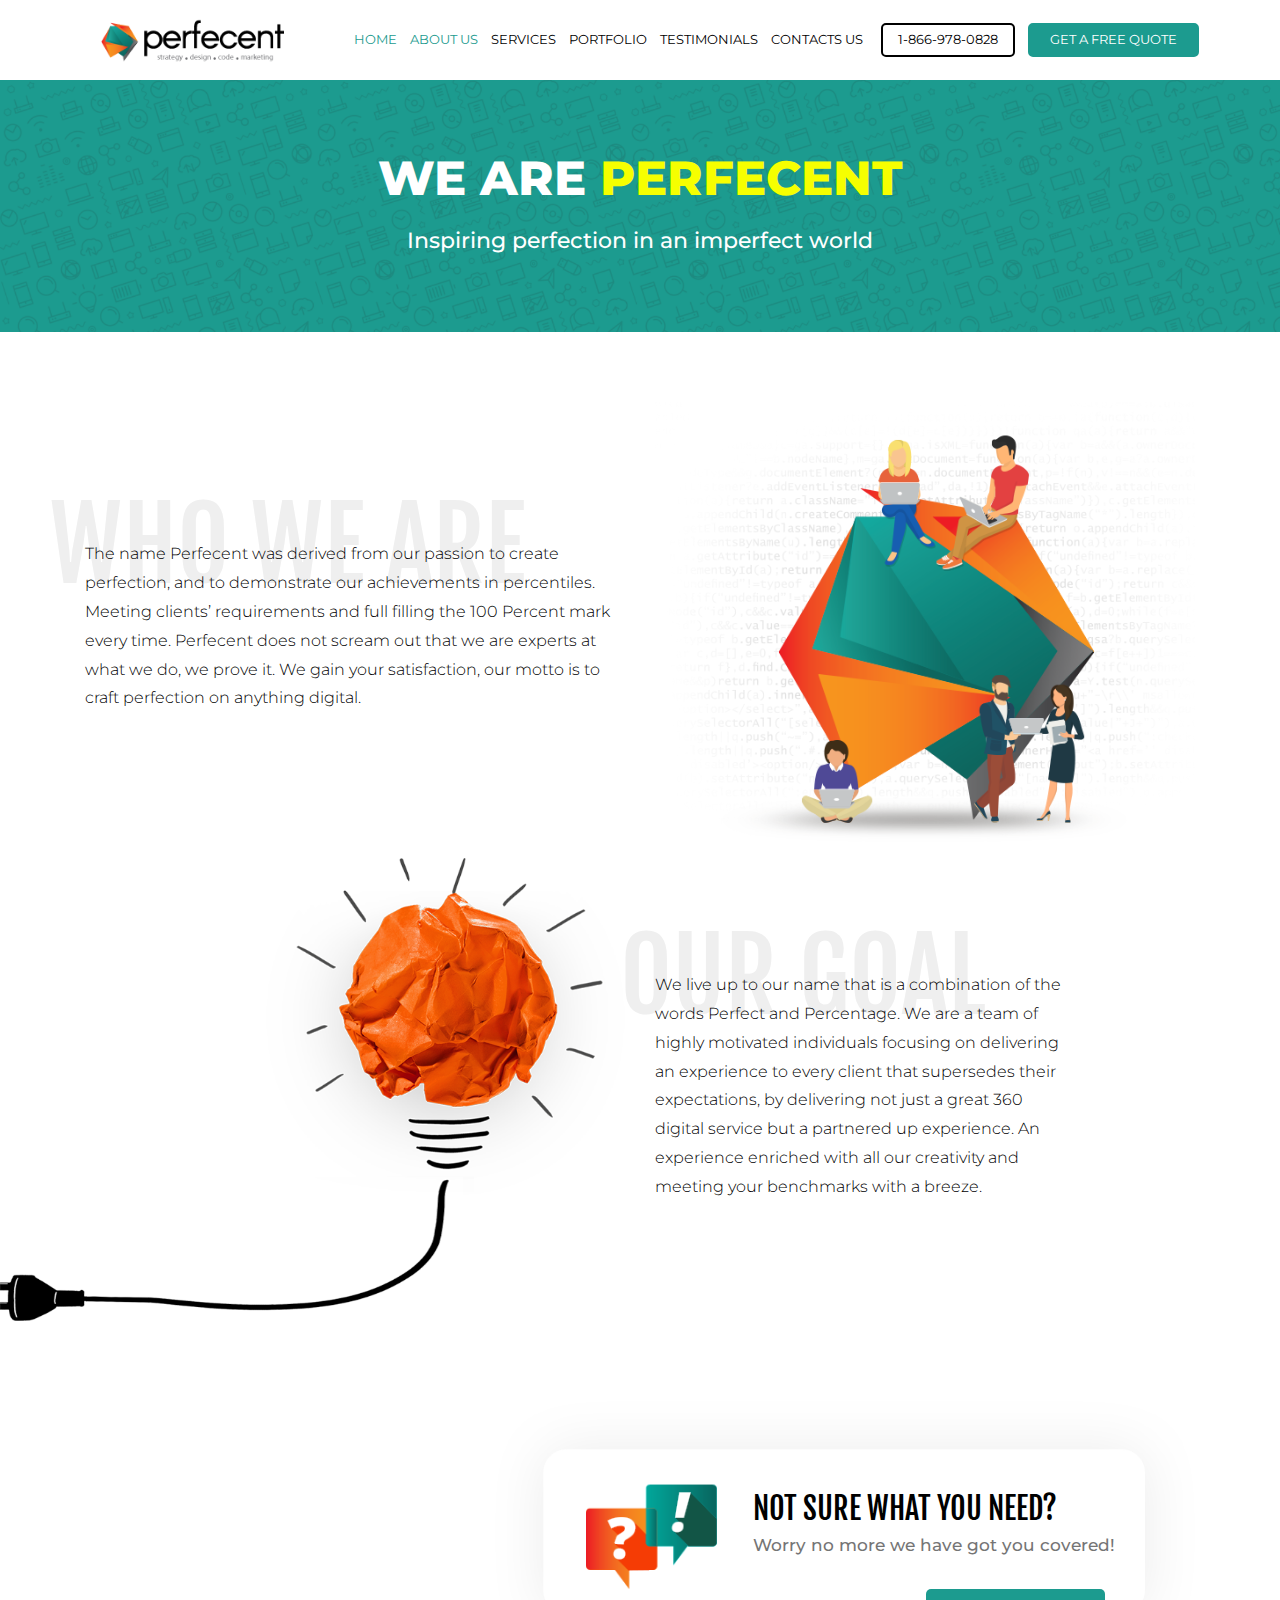
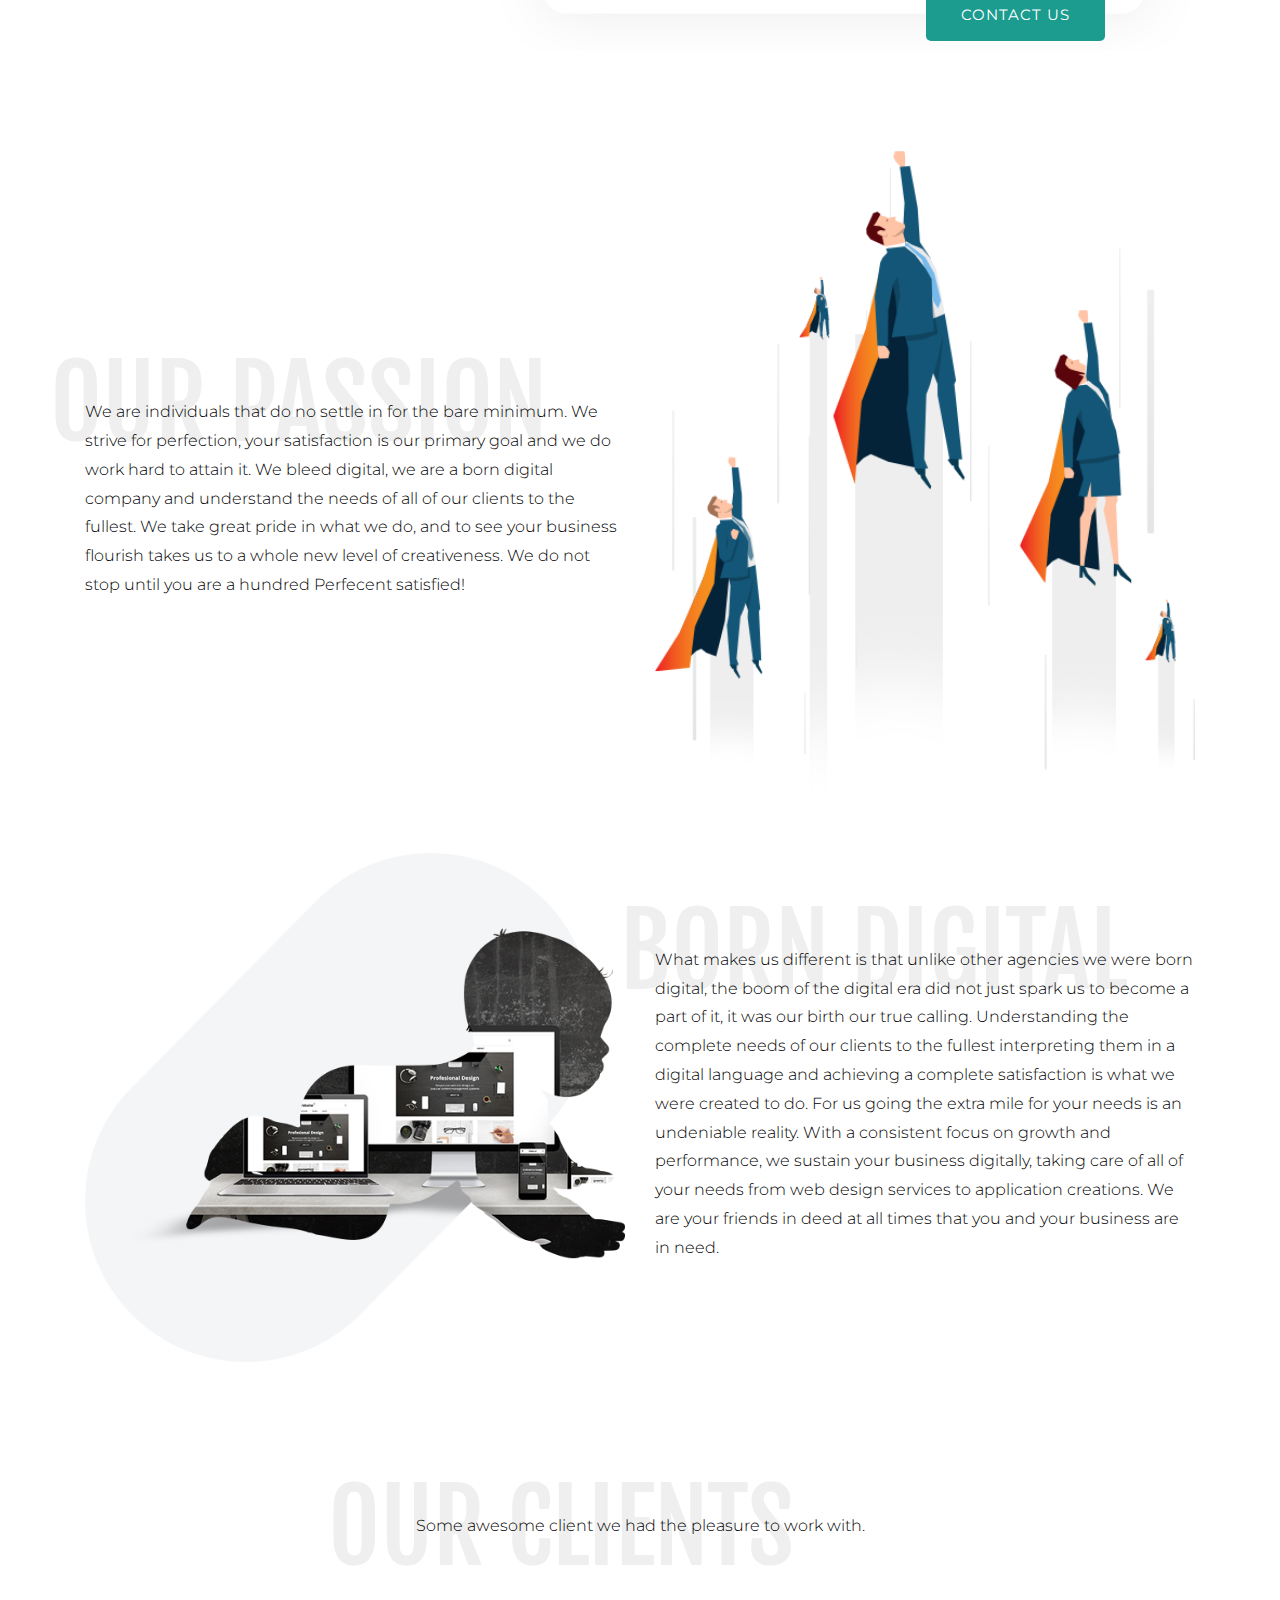
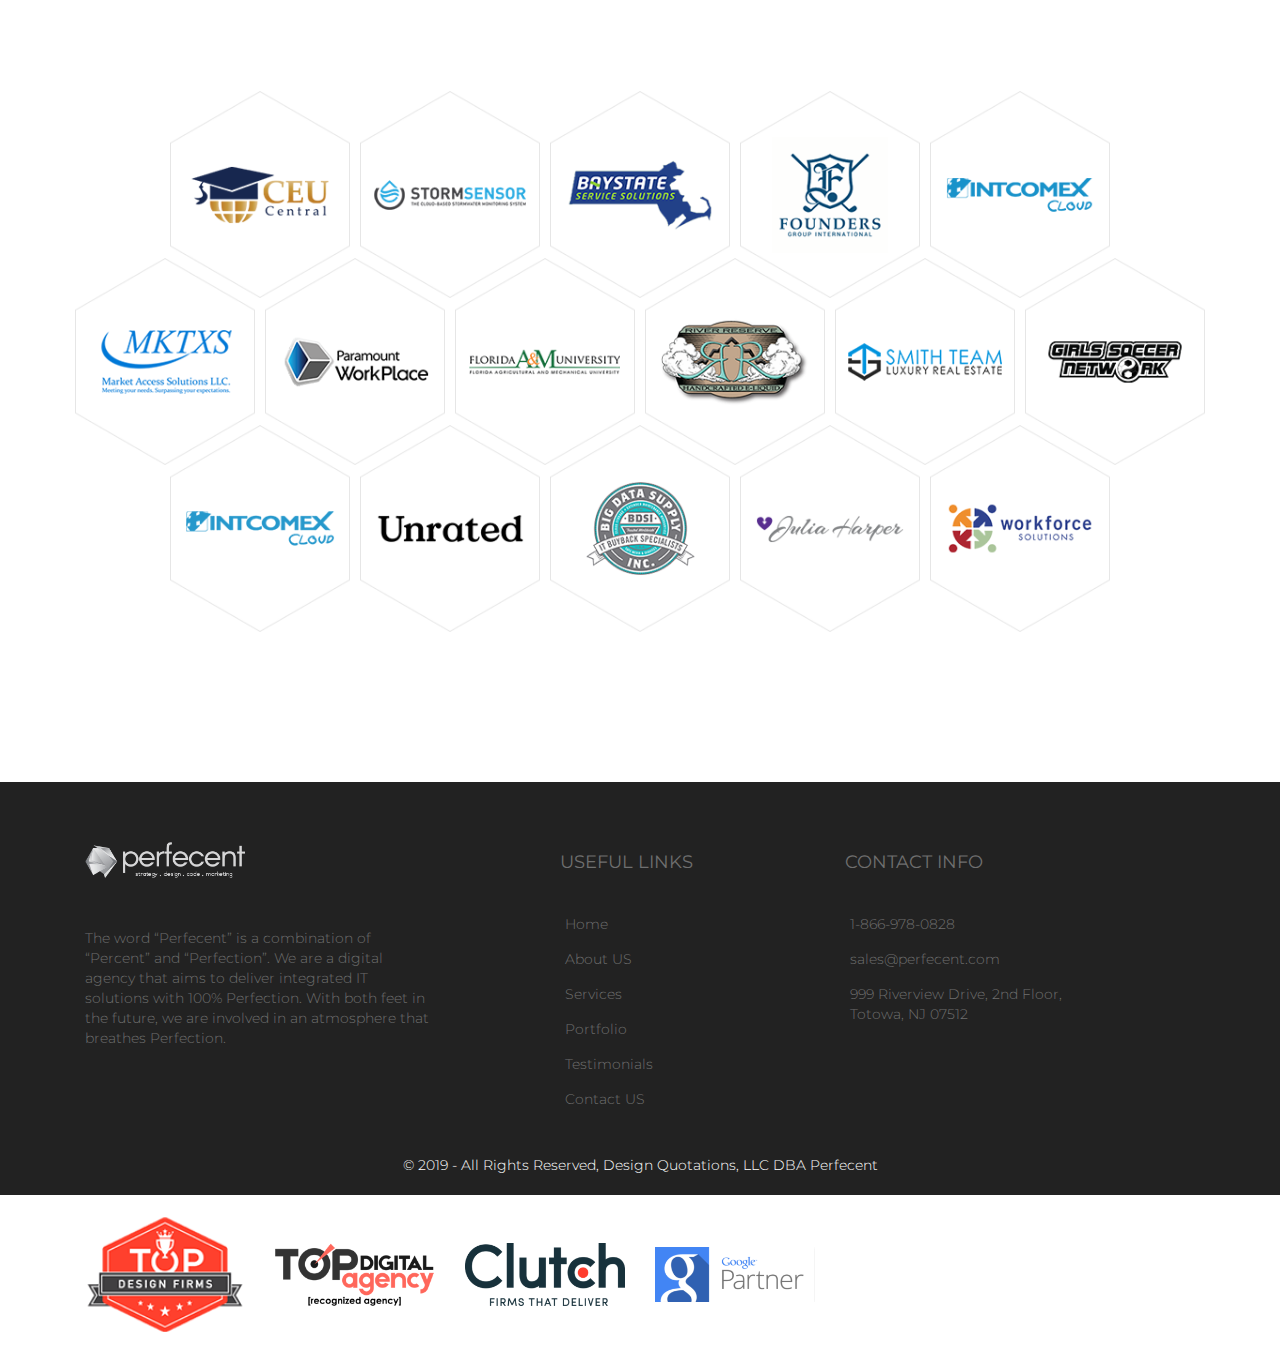
==== about.html @ 9674490d "first commit" ====
<!DOCTYPE html>
<html lang="en">
<head>
    <meta charset="UTF-8">
    <meta name="viewport" content="width=device-width, initial-scale=1.0, maximum-scale=1.0, minimum-scale=1.0, user-scalable=no">
    <title></title>
    <!--Fonts-->
    <link href="https://fonts.googleapis.com/css?family=Montserrat:100,300,400,600,700" rel="stylesheet">
    <link href="https://fonts.googleapis.com/css?family=Roboto:300,400,500,700,900&display=swap" rel="stylesheet">
    <link href="https://fonts.googleapis.com/css?family=Poppins:200,300,400,500,600,700,800&display=swap" rel="stylesheet">
    <link href="https://fonts.googleapis.com/css?family=Fjalla+One&display=swap" rel="stylesheet">
    <!--Jquery-->
    <script src="./vendor/jquery/jquery.min.js"></script>
    <!--Bootstrap 4-->
    <script src="./vendor/bootstrap/bootstrap.min.js"></script>
    <link rel="stylesheet" href="./vendor/bootstrap/bootstrap.min.css">
    <!--Font Awesome-->
    <link rel="stylesheet" href="https://use.fontawesome.com/releases/v5.7.0/css/all.css"
          integrity="sha384-lZN37f5QGtY3VHgisS14W3ExzMWZxybE1SJSEsQp9S+oqd12jhcu+A56Ebc1zFSJ" crossorigin="anonymous">
    <!--Owl Carousel-->
    <script src="./js/owl.carousel.min.js"></script>
    <link rel="stylesheet" href="./css/owl.carousel.css">
    <link rel="stylesheet" href="./css/owl.theme.default.css">
    <!--wow-->
    <link rel="stylesheet" href="./css/animate.css">
    <script src="./js/wow.js"></script>
    <!--Scripts-->
    <script src="./js/scripts.js"></script>
    <!--Styles-->
    <link rel="stylesheet" href="./css/main.css">
</head>
<body class="page-about">

<nav class="navbar navbar-expand-lg" id="siteNav">
    <div class="container">
        <a class="navbar-brand pl-3" href="/"><img src="./img/brand-logo.png"></a>
        <div class="navbar-toggler" data-toggle="collapse" data-target="#navbarNav"
             aria-controls="navbarNav"
             aria-expanded="false"
             aria-label="Toggle navigation">
            <div class="toggle">
                <div class="bar"></div>
            </div>
        </div>
        <div class="collapse navbar-collapse pr-lg-3" id="navbarNav">
            <ul class="navbar-nav">
                <li class="nav-item"><a class="nav-link" href="/">HOME</a></li>
                <li class="nav-item"><a class="nav-link" href="/about">ABOUT US</a></li>
                <li class="nav-item"><a class="nav-link" href="/services">SERVICES</a></li>
                <li class="nav-item"><a class="nav-link" href="/portfolio">PORTFOLIO</a></li>
                <li class="nav-item"><a class="nav-link" href="/testimonials">TESTIMONIALS</a></li>
                <li class="nav-item"><a class="nav-link" href="/contact">CONTACTS US</a></li>
                <li class="nav-item"><a class="nav-link nav-call-button" href="tel:+" >1-866-978-0828</a></li>
                <li class="nav-item"><a class="nav-link nav-contact-button" href="/contact">get a free quote</a></li>
            </ul>
        </div>
    </div>
</nav>
<section class="about-header">
    <div class="container d-flex flex-column align-items-center">
        <h1>WE ARE <span>PERFECENT</span></h1>
        <h4>Inspiring perfection in an imperfect world</h4>
    </div>
</section>
<section class="about-body">
    <div class="container">
        <div class="row">
            <div class="col-12 col-sm-6 order-2 order-sm-1 d-flex flex-column align-items-center justify-content-center">
                <div class="about-body-wrap-text">
                    <h1>WHO WE ARE</h1>
                    <p class="section-info">
                        The name Perfecent was derived from our passion to create perfection, and to demonstrate our
                        achievements in percentiles. Meeting clients’ requirements and full filling the 100 Percent mark
                        every time. Perfecent does not scream out that we are experts at what we do, we prove it. We
                        gain your satisfaction, our motto is to craft perfection on anything digital.
                    </p>
                </div>
            </div>
            <div class="col-12 col-sm-6 order-1 order-sm-2">
                <img src="./img/about-body-img-1.png" alt="who we are">
            </div>
        </div>
    </div>
    <div class="container-fluid p-3 p-sm-0">
        <div class="row">
            <div class="col-12 col-sm-6">
                <img src="./img/about-body-img-2.png" alt="who we are">
            </div>
            <div class="col-12 col-sm-6 col-xl-4 d-flex flex-column align-items-center justify-content-center">
                <div class="about-body-wrap-text">
                    <h1>OUR GOAL</h1>
                    <p class="section-info">
                        We live up to our name that is a combination of the words Perfect and Percentage. We are a team
                        of highly motivated individuals focusing on delivering an experience to every client that
                        supersedes their expectations, by delivering not just a great 360 digital service but a
                        partnered up experience. An experience enriched with all our creativity and meeting your
                        benchmarks with a breeze.
                    </p>
                </div>
            </div>
        </div>
    </div>
    <div class="container d-flex justify-content-end">
        <div class="not-sure">
            <div class="not-sure-text">
                <h3>NOT SURE WHAT YOU NEED?</h3>
                <h4>Worry no more we have got you covered!</h4>
            </div>
            <button class="green-button"  onclick="window.location.href='/contact'"
            >contact us</button>
        </div>
    </div>
    <div class="container">
        <div class="row">
            <div class="col-12 order-2 order-sm-1 col-sm-6 d-flex flex-column align-items-center justify-content-center">
                <div class="about-body-wrap-text">
                    <h1>OUR PASSION</h1>
                    <p class="section-info">
                        We are individuals that do no settle in for the bare minimum. We strive for perfection, your
                        satisfaction is our primary goal and we do work hard to attain it. We bleed digital, we are a
                        born digital company and understand the needs of all of our clients to the fullest. We take
                        great pride in what we do, and to see your business flourish takes us to a whole new level of
                        creativeness. We do not stop until you are a hundred Perfecent satisfied!
                    </p>
                </div>
            </div>
            <div class="col-12 order-1 order-sm-2 col-sm-6">
                <img src="./img/about-body-img-3.png" alt="who we are">
            </div>
        </div>
    </div>
    <div class="container">
        <div class="row">
            <div class="col-12 col-sm-6">
                <img src="./img/about-body-img-4.png" alt="who we are">
            </div>
            <div class="col-12 col-sm-6 d-flex flex-column align-items-center justify-content-center">
                <div class="about-body-wrap-text">
                    <h1>BORN DIGITAL</h1>
                    <p class="section-info">
                        What makes us different is that unlike other agencies we were born digital, the boom of the
                        digital era did not just spark us to become a part of it, it was our birth our true calling.
                        Understanding the complete needs of our clients to the fullest interpreting them in a digital
                        language and achieving a complete satisfaction is what we were created to do. For us going the
                        extra mile for your needs is an undeniable reality. With a consistent focus on growth and
                        performance, we sustain your business digitally, taking care of all of your needs from web
                        design services to application creations. We are your friends in deed at all times that you and
                        your business are in need.
                    </p>
                </div>
            </div>
        </div>
    </div>
</section>
<section class="our-clients">
    <div class="container">
        <div class="about-body-wrap-text">
            <h1>OUR CLIENTS</h1>
            <p class="section-info">
                Some awesome client we had the pleasure to work with.
            </p>
        </div>
        <div class="our-client-logos our-client-logos-1 d-flex flex-column flex-sm-row justify-content-center">
            <div class="our-client-wrap"><img src="./img/our-client-logo-1.png" alt=""></div>
            <div class="our-client-wrap"><img src="./img/our-client-logo-2.png" alt=""></div>
            <div class="our-client-wrap"><img src="./img/our-client-logo-3.png" alt=""></div>
            <div class="our-client-wrap"><img src="./img/our-client-logo-4.png" alt=""></div>
            <div class="our-client-wrap"><img src="./img/our-client-logo-5.png" alt=""></div>
        </div>
        <div class="our-client-logos our-client-logos-2 d-flex flex-column flex-sm-row justify-content-center">
            <div class="our-client-wrap"><img src="./img/our-client-logo-6.png" alt=""></div>
            <div class="our-client-wrap"><img src="./img/our-client-logo-7.png" alt=""></div>
            <div class="our-client-wrap"><img src="./img/our-client-logo-8.png" alt=""></div>
            <div class="our-client-wrap"><img src="./img/our-client-logo-9.png" alt=""></div>
            <div class="our-client-wrap"><img src="./img/our-client-logo-10.png" alt=""></div>
            <div class="our-client-wrap"><img src="./img/our-client-logo-11.png" alt=""></div>
        </div>
        <div class="our-client-logos our-client-logos-3 d-flex flex-column flex-sm-row justify-content-center">
            <div class="our-client-wrap"><img src="./img/our-client-logo-12.png" alt=""></div>
            <div class="our-client-wrap"><img src="./img/our-client-logo-13.png" alt=""></div>
            <div class="our-client-wrap"><img src="./img/our-client-logo-14.png" alt=""></div>
            <div class="our-client-wrap"><img src="./img/our-client-logo-15.png" alt=""></div>
            <div class="our-client-wrap"><img src="./img/our-client-logo-16.png" alt=""></div>
        </div>
    </div>
</section>
<footer>
    <div class="container">
        <div class="row">
            <div class="col-12 col-sm-4">
                <a href="/">
                    <img src="./img/brand-logo-2.png" alt="brand">
                </a>
                <p class="section-info">
                    The word “Perfecent” is a combination of “Percent” and “Perfection”. We are a digital agency that
                    aims to deliver integrated IT solutions with 100% Perfection. With both feet in the future, we are
                    involved in an atmosphere that breathes Perfection.
                </p>
            </div>
            <div class="col-12 col-sm-3 offset-0 offset-sm-1">
                <h3 class="section-title-secondary">
                    USEFUL LINKS
                </h3>
                <ul class="list-unstyled">
                    <li class="d-flex align-items-center"><i class="fas fa-angle-right"></i><a href="/"><p
                                    class="section-info">Home</p></a></li>
                    <li class="d-flex align-items-center"><i class="fas fa-angle-right"></i><a href="/about"><p
                                    class="section-info">About US</p></a></li>
                    <li class="d-flex align-items-center"><i class="fas fa-angle-right"></i><a href="/services"><p
                                    class="section-info">Services</p></a></li>
                    <li class="d-flex align-items-center"><i class="fas fa-angle-right"></i><a href="/portfolio"><p
                                    class="section-info">Portfolio</p></a></li>
                    <li class="d-flex align-items-center"><i class="fas fa-angle-right"></i><a href="/testimonials"><p
                                    class="section-info">Testimonials</p></a></li>
                    <li class="d-flex align-items-center"><i class="fas fa-angle-right"></i><a href="/contact"><p
                                    class="section-info">Contact US</p></a></li>
                </ul>
            </div>
            <div class="col-12 col-sm-4">
                <h3 class="section-title-secondary">
                    contact info
                </h3>
                <address>
                    <ul class="list-unstyled">
                        <li class="d-flex align-items-center"><i class="fas fa-phone"></i><a href="tel:+"><p
                                        class="section-info">1-866-978-0828</p></a>
                        </li>
                        <li class="d-flex align-items-center"><i class="fas fa-envelope"></i><a href="mailto:"><p
                                        class="section-info">
                                    sales@perfecent.com</p></a></li>
                        <li class="d-flex align-items-start address-wrap"><i class="fas fa-map-marker-alt"></i>
                            <p class="section-info" style="margin-bottom: 0;">
                                999 Riverview Drive, 2nd Floor,<br>
                                Totowa, NJ 07512
                            </p></li>
                    </ul>
                </address>
                <ul class="list-unstyled list-inline social-group">
                    <li class="list-inline-item"><a href=""><i class="fas fa-envelope"></i></a></li>
                    <li class="list-inline-item"><a href=""><i class="fab fa-facebook-f"></i></a></li>
                    <li class="list-inline-item"><a href=""><i class="fab fa-twitter"></i></a></li>
                    <li class="list-inline-item"><a href=""><i class="fab fa-pinterest-p"></i></a></li>
                    <li class="list-inline-item"><a href=""><i class="fab fa-google-plus-g"></i></a></li>
                </ul>
            </div>
        </div>
        <p class="section-info text-center" style="color: #FFFFFF; margin-top: 30px; margin-bottom: 20px;">
            © 2019 - All Rights Reserved, Design Quotations, LLC DBA Perfecent
        </p>
    </div>
    <div class="footer-brands">
        <div class="container d-flex flex-row justify-content-between justify-content-xl-start align-items-center">
            <img src="./img/footer-brand-logo-1.png" alt="brands">
            <img src="./img/footer-brand-logo-2.png" alt="brands">
            <img src="./img/footer-brand-logo-3.png" alt="brands">
            <img src="./img/footer-brand-logo-4.png" alt="brands">
        </div>
    </div>
</footer>
</body>
</html>
---- css/main.css ----
a:hover {
  text-decoration: none; }

section {
  padding: 70px 0; }

h2.section-title {
  margin-bottom: 10px;
  color: #1c9b8f;
  font-size: 28px;
  font-weight: 700;
  font-family: "Montserrat", Arial, Helvetica, sans-serif;
  text-transform: uppercase; }

.section-title-line {
  width: 40px;
  height: 3px;
  background-color: #f48024; }

h3.section-title-secondary {
  font-size: 18px;
  font-family: 'Montserrat', sans-serif;
  font-weight: 400;
  color: #1c9b8f;
  margin-bottom: 20px; }

p.section-info {
  font-size: 14px;
  font-family: 'Montserrat', sans-serif;
  color: #6f6f6f;
  font-weight: 300;
  line-height: 20px; }

h5.section-info-secondary {
  color: #181818;
  font-weight: 400;
  text-transform: uppercase;
  font-family: 'Montserrat', sans-serif;
  font-size: 18px; }

button.green-button {
  font-family: 'Montserrat', sans-serif;
  cursor: pointer;
  text-transform: uppercase;
  border-radius: 5px;
  font-weight: 400;
  letter-spacing: 1px;
  font-size: 15px;
  padding: 15px 35px;
  text-align: center;
  border: 0;
  background-color: #1c9b8f;
  color: #FFFFFF; }
  button.green-button:hover {
    -webkit-transition: ease 0.4s;
    transition: ease 0.4s;
    background-color: #165a4f;
    color: #FFFFFF;
    text-decoration: none; }

button.transparent-button {
  font-family: 'Montserrat', sans-serif;
  cursor: pointer;
  text-transform: uppercase;
  border-radius: 5px;
  font-weight: 400;
  letter-spacing: 1px;
  font-size: 15px;
  padding: 15px 35px;
  text-align: center;
  border: 2px solid #FFFFFF;
  background-color: transparent;
  color: #FFFFFF; }
  button.transparent-button:hover {
    -webkit-transition: ease 0.4s;
    transition: ease 0.4s;
    color: #1c9b8f;
    background-color: #FFFFFF;
    text-decoration: none; }

html {
  height: 100%; }

body {
  position: relative;
  min-height: 100%;
  opacity: 0;
  font-family: 'Montserrat', sans-serif;
  font-weight: 300;
  -webkit-transition: all 1s linear;
  transition: all 1s linear; }
  body.animated {
    opacity: 1; }

main {
  position: relative; }

nav {
  z-index: 1001; }
  nav.navbar {
    height: 80px;
    left: 0;
    right: 0;
    background-color: #FFFFFF;
    -webkit-transition: all 1s ease;
    transition: all 1s ease;
    padding-left: 0;
    padding-right: 0; }
    nav.navbar .navbar-toggler .toggle {
      width: 30px;
      height: 30px;
      display: -webkit-box;
      display: -ms-flexbox;
      display: flex;
      -webkit-box-pack: center;
          -ms-flex-pack: center;
              justify-content: center;
      -webkit-box-align: center;
          -ms-flex-align: center;
              align-items: center;
      z-index: 10; }
      nav.navbar .navbar-toggler .toggle .bar {
        position: relative;
        width: 22px;
        height: 2px;
        background: #1c9b8f; }
        nav.navbar .navbar-toggler .toggle .bar:before, nav.navbar .navbar-toggler .toggle .bar:after {
          content: '';
          position: absolute;
          width: 100%;
          height: 100%;
          background: inherit;
          left: 0;
          -webkit-transform-origin: center center;
                  transform-origin: center center;
          -webkit-transition: top .25s ease, bottom .25s ease, -webkit-transform .25s ease;
          transition: top .25s ease, bottom .25s ease, -webkit-transform .25s ease;
          transition: transform .25s ease, top .25s ease, bottom .25s ease;
          transition: transform .25s ease, top .25s ease, bottom .25s ease, -webkit-transform .25s ease; }
        nav.navbar .navbar-toggler .toggle .bar:before {
          top: -8px; }
        nav.navbar .navbar-toggler .toggle .bar:after {
          bottom: -8px; }
      nav.navbar .navbar-toggler .toggle.clicked .bar {
        background: transparent; }
        nav.navbar .navbar-toggler .toggle.clicked .bar:before, nav.navbar .navbar-toggler .toggle.clicked .bar:after {
          background: #000; }
        nav.navbar .navbar-toggler .toggle.clicked .bar:before {
          -webkit-transform: rotate(45deg);
                  transform: rotate(45deg);
          top: 0;
          background: #1c9b8f; }
        nav.navbar .navbar-toggler .toggle.clicked .bar:after {
          -webkit-transform: rotate(-45deg);
                  transform: rotate(-45deg);
          bottom: 0;
          background: #1c9b8f; }
    nav.navbar.sticky {
      position: fixed;
      height: 60px;
      top: 0;
      left: 0;
      right: 0;
      background-color: #FFFFFF;
      -webkit-box-shadow: 0 3px 6px 0 rgba(0, 0, 0, 0.16);
              box-shadow: 0 3px 6px 0 rgba(0, 0, 0, 0.16);
      z-index: 1001; }
      nav.navbar.sticky a.navbar-brand {
        height: 40px; }
      nav.navbar.sticky .navbar-collapse ul li a.nav-link {
        font-size: 13px; }
    nav.navbar a.navbar-brand {
      margin: 0;
      padding: 0;
      -webkit-transition: all 1s ease;
      transition: all 1s ease;
      cursor: pointer;
      display: -webkit-box;
      display: -ms-flexbox;
      display: flex;
      -webkit-box-align: center;
          -ms-flex-align: center;
              align-items: center; }
      nav.navbar a.navbar-brand img {
        height: 45px; }
    nav.navbar .navbar-collapse {
      -webkit-box-pack: end;
          -ms-flex-pack: end;
              justify-content: flex-end; }
      nav.navbar .navbar-collapse ul li + li {
        margin-left: 3px; }
      nav.navbar .navbar-collapse ul li.active a.nav-link {
        color: #1c9b8f; }
      nav.navbar .navbar-collapse ul li a.nav-link {
        cursor: pointer;
        font-size: 13px;
        font-family: 'Montserrat', sans-serif;
        font-weight: 400;
        color: #000000;
        -webkit-transition: all 0.3s linear;
        transition: all 0.3s linear; }
        nav.navbar .navbar-collapse ul li a.nav-link.active {
          color: #C0B283; }
        nav.navbar .navbar-collapse ul li a.nav-link:hover {
          color: #1c9b8f; }
      nav.navbar .navbar-collapse ul li a.nav-call-button {
        border: 2px solid #000000;
        border-radius: 5px;
        padding: 5px 10px; }
        nav.navbar .navbar-collapse ul li a.nav-call-button:hover {
          background-color: #000000;
          color: #FFFFFF; }
      nav.navbar .navbar-collapse ul li a.nav-contact-button {
        margin-left: 10px;
        background-color: #1c9b8f;
        color: #FFFFFF !important;
        border: 2px solid #1c9b8f;
        border-radius: 5px;
        padding: 5px 10px;
        text-transform: uppercase; }
        nav.navbar .navbar-collapse ul li a.nav-contact-button:hover {
          background-color: #165a4f;
          color: #FFFFFF;
          border-color: #165a4f; }
      nav.navbar .navbar-collapse.collapsing, nav.navbar .navbar-collapse.show {
        background-color: white; }
        nav.navbar .navbar-collapse.collapsing ul li, nav.navbar .navbar-collapse.show ul li {
          padding: 7px 0;
          margin: 0;
          text-align: center; }
          nav.navbar .navbar-collapse.collapsing ul li a.nav-link, nav.navbar .navbar-collapse.show ul li a.nav-link {
            color: #000;
            text-transform: uppercase;
            font-size: 14px; }
            nav.navbar .navbar-collapse.collapsing ul li a.nav-link.page-link, nav.navbar .navbar-collapse.show ul li a.nav-link.page-link {
              max-width: 120px;
              margin: 0 auto; }

.box {
  width: 300px;
  height: 200px;
  background: #dedede;
  -webkit-transition-property: -webkit-box-shadow,-webkit-transform;
  transition-property: -webkit-box-shadow,-webkit-transform;
  transition-property: box-shadow,transform;
  transition-property: box-shadow,transform,-webkit-box-shadow,-webkit-transform;
  -webkit-transition-duration: 600ms;
          transition-duration: 600ms;
  -webkit-transition-timing-function: cubic-bezier(0.16, 1, 0.29, 0.99);
          transition-timing-function: cubic-bezier(0.16, 1, 0.29, 0.99);
  -webkit-box-shadow: 0 2px 8px rgba(0, 0, 0, 0.05);
          box-shadow: 0 2px 8px rgba(0, 0, 0, 0.05); }
  .box:hover {
    -webkit-box-shadow: 0 12px 30px 0 rgba(0, 0, 0, 0.2);
            box-shadow: 0 12px 30px 0 rgba(0, 0, 0, 0.2); }

section.hero {
  padding: 0; }
  section.hero .carousel-control-wrap {
    height: 50px;
    width: 50px;
    display: -webkit-box;
    display: -ms-flexbox;
    display: flex;
    -webkit-box-pack: center;
        -ms-flex-pack: center;
            justify-content: center;
    -webkit-box-align: center;
        -ms-flex-align: center;
            align-items: center;
    background-color: rgba(0, 0, 0, 0.5);
    border-radius: 3px; }
    section.hero .carousel-control-wrap:hover {
      background-color: rgba(59, 59, 59, 0.5); }
  section.hero .carousel-item {
    height: calc(100vh - 80px);
    background-repeat: no-repeat;
    background-size: cover; }
    section.hero .carousel-item .carousel-item-text h1 {
      color: #FFFFFF;
      font-size: 50px;
      font-family: 'Montserrat', sans-serif;
      font-weight: 700; }
    section.hero .carousel-item .carousel-item-text h2 {
      color: #FFFFFF;
      font-size: 32px;
      font-family: 'Montserrat', sans-serif;
      font-weight: 300; }
    section.hero .carousel-item .carousel-item-text h3 {
      color: #FFFFFF;
      font-size: 27px;
      font-family: 'Montserrat', sans-serif;
      font-weight: 300; }
    section.hero .carousel-item .carousel-item-text h4 {
      font-size: 18px;
      color: #bbbbbb;
      font-family: 'Montserrat', sans-serif;
      font-weight: 300; }
    section.hero .carousel-item .carousel-item-text .section-hero-buttons {
      margin-top: 30px; }
      section.hero .carousel-item .carousel-item-text .section-hero-buttons button.red-button {
        font-family: 'Montserrat', sans-serif;
        cursor: pointer;
        text-transform: uppercase;
        border-radius: 5px;
        font-weight: 400;
        letter-spacing: 1px;
        font-size: 15px;
        padding: 15px 35px;
        text-align: center;
        border: 0;
        background-color: #f15a52;
        border: 2px solid #f15a52;
        color: #FFFFFF; }
        section.hero .carousel-item .carousel-item-text .section-hero-buttons button.red-button:hover {
          background-color: #FFFFFF;
          border-color: #FFFFFF;
          color: #000000;
          text-decoration: none; }
      section.hero .carousel-item .carousel-item-text .section-hero-buttons button + button {
        margin-left: 20px; }
  section.hero .carousel-item-1 {
    background-image: url(../img/carousel-item-1-bg.jpg); }
    section.hero .carousel-item-1 img {
      position: absolute;
      left: -250px; }
  section.hero .carousel-item-2 {
    background-image: url(../img/carousel-item-2-bg.jpg); }
  section.hero .carousel-item-3 {
    background-image: url(../img/carousel-item-3-bg.jpg); }
  section.hero .carousel-item-4 {
    background-image: url(../img/carousel-item-4-bg.jpg); }
    section.hero .carousel-item-4 .section-hero-buttons button.red-button {
      font-family: 'Montserrat', sans-serif;
      cursor: pointer;
      text-transform: uppercase;
      border-radius: 5px;
      font-weight: 400;
      letter-spacing: 1px;
      font-size: 15px;
      padding: 15px 35px;
      text-align: center;
      border: 0;
      background-color: #f6ff00 !important;
      border: 2px solid #f6ff00 !important;
      color: #000000 !important; }
      section.hero .carousel-item-4 .section-hero-buttons button.red-button:hover {
        -webkit-transition: ease 0.4s;
        transition: ease 0.4s;
        background-color: #FFFFFF !important;
        border-color: #FFFFFF !important;
        color: #000000 !important;
        text-decoration: none; }
  section.hero .carousel-item-5 {
    background-image: url(../img/carousel-item-5-bg.jpg); }
    section.hero .carousel-item-5 .section-hero-buttons button.red-button {
      font-family: 'Montserrat', sans-serif;
      cursor: pointer;
      text-transform: uppercase;
      border-radius: 5px;
      font-weight: 400;
      letter-spacing: 1px;
      font-size: 15px;
      padding: 15px 35px;
      text-align: center;
      border: 0;
      background-color: #f6ff00 !important;
      border: 2px solid #f6ff00 !important;
      color: #000000 !important; }
      section.hero .carousel-item-5 .section-hero-buttons button.red-button:hover {
        -webkit-transition: ease 0.4s;
        transition: ease 0.4s;
        background-color: #FFFFFF !important;
        border-color: #FFFFFF !important;
        color: #000000 !important;
        text-decoration: none; }
    section.hero .carousel-item-5 img {
      position: absolute; }

section.our-services .section-title-line {
  margin: 0 auto;
  margin-bottom: 70px; }

section.our-services .our-service-wrap {
  display: -webkit-box;
  display: -ms-flexbox;
  display: flex; }
  section.our-services .our-service-wrap .our-service-wrap-icon {
    margin-right: 10px; }
  section.our-services .our-service-wrap .our-service-wrap-text {
    margin-top: 10px; }
    section.our-services .our-service-wrap .our-service-wrap-text p.section-info {
      font-size: 13px; }
    section.our-services .our-service-wrap .our-service-wrap-text a p.section-info {
      color: #f48024; }
    section.our-services .our-service-wrap .our-service-wrap-text a:hover i {
      margin-left: 5px; }

section.got-an-idea {
  background-color: #1c9b8f;
  padding: 30px 0; }
  section.got-an-idea h2.section-title {
    color: #FFFFFF;
    font-size: 20px;
    text-transform: unset;
    margin-bottom: 0; }

section.why-choose-us {
  padding: 0; }
  section.why-choose-us .why-choose-us-left {
    padding: 130px 60px 130px 80px;
    background-color: #fafafa; }
    section.why-choose-us .why-choose-us-left .section-title-line {
      margin-top: 5px;
      margin-bottom: 30px; }
    section.why-choose-us .why-choose-us-left p.section-info {
      line-height: 1.8; }
  section.why-choose-us .why-choose-us-right {
    max-width: 90%;
    margin: 0 auto;
    padding-top: 50px; }
    section.why-choose-us .why-choose-us-right img {
      margin: 10px 0; }

section.in-their-own-words .main-title {
  color: #2d2d2d;
  text-align: center;
  text-transform: capitalize;
  padding: 0.7em 0; }

section.in-their-own-words .about-who-we-are-wrap {
  padding: 1em 0;
  float: left;
  width: 100%; }

section.in-their-own-words .about-who-we-are-wrap .title {
  color: #1a1a1a;
  text-align: center;
  margin-bottom: 10px; }

section.in-their-own-words .content {
  cursor: pointer;
  position: relative;
  width: 100%;
  margin: auto;
  overflow: hidden; }

section.in-their-own-words .content .content-overlay {
  background: rgba(0, 0, 0, 0.7);
  position: absolute;
  height: 100%;
  width: 100%;
  left: 0;
  top: 0;
  bottom: 0;
  right: 0;
  opacity: 0;
  -webkit-transition: all 0.4s ease-in-out 0s;
  transition: all 0.4s ease-in-out 0s; }

section.in-their-own-words .content:hover .content-overlay {
  opacity: 1; }

section.in-their-own-words .content-image {
  width: 100%; }

section.in-their-own-words .content-details {
  position: absolute;
  text-align: center;
  padding-left: 1em;
  padding-right: 1em;
  width: 100%;
  top: 0%;
  left: 50%;
  opacity: 0;
  -webkit-transform: translate(-50%, -50%);
  transform: translate(-50%, -50%);
  -webkit-transition: all 0.3s ease-in-out 0s;
  transition: all 0.3s ease-in-out 0s; }

section.in-their-own-words .content:hover .content-details {
  top: 50%;
  left: 50%;
  opacity: 1; }

section.in-their-own-words .content-details h3 {
  color: #fff;
  font-weight: 500;
  letter-spacing: 0.15em;
  margin-bottom: 0.5em;
  text-transform: uppercase; }

section.in-their-own-words .content-details i {
  color: #FFFFFF;
  font-size: 20px; }

section.in-their-own-words .content-details p {
  color: #fff;
  font-size: 0.8em; }

section.in-their-own-words .fadeIn-bottom {
  top: 10%; }

section.in-their-own-words .fadeIn-top {
  top: 20%; }

section.in-their-own-words .fadeIn-left {
  left: 20%; }

section.in-their-own-words .fadeIn-right {
  left: 80%; }

section.in-their-own-words .testimonial-text {
  padding: 30px 0 0 0; }
  section.in-their-own-words .testimonial-text p.section-info {
    font-style: italic;
    margin-bottom: 10px; }

section.company-counts {
  padding: 50px 0;
  background-image: url(../img/company-counts-bg.png);
  background-repeat: no-repeat;
  background-size: cover;
  background-attachment: fixed; }
  section.company-counts .company-count-wrap {
    display: -webkit-box;
    display: -ms-flexbox;
    display: flex;
    -webkit-box-orient: vertical;
    -webkit-box-direction: normal;
        -ms-flex-direction: column;
            flex-direction: column;
    -webkit-box-align: center;
        -ms-flex-align: center;
            align-items: center; }
    section.company-counts .company-count-wrap img {
      margin-bottom: 20px; }
    section.company-counts .company-count-wrap h2.section-title {
      color: #FFFFFF;
      font-size: 50px; }
    section.company-counts .company-count-wrap h3.section-title-secondary {
      color: #FFFFFF; }

section.set-through-our-work .section-title-line {
  margin: 0 auto;
  margin-bottom: 50px; }

section.set-through-our-work .main-title {
  color: #2d2d2d;
  text-align: center;
  text-transform: capitalize;
  padding: 0.7em 0; }

section.set-through-our-work .about-who-we-are-wrap {
  padding: 1em 0;
  float: left;
  width: 100%; }

section.set-through-our-work .about-who-we-are-wrap .title {
  color: #1a1a1a;
  text-align: center;
  margin-bottom: 10px; }

section.set-through-our-work .content {
  cursor: pointer;
  position: relative;
  width: 100%;
  margin: auto;
  overflow: hidden; }

section.set-through-our-work .content .content-overlay {
  background: rgba(0, 0, 0, 0.7);
  position: absolute;
  height: 100%;
  width: 100%;
  left: 0;
  top: 0;
  bottom: 0;
  right: 0;
  opacity: 0;
  -webkit-transition: all 0.4s ease-in-out 0s;
  transition: all 0.4s ease-in-out 0s; }

section.set-through-our-work .content:hover .content-overlay {
  opacity: 1; }

section.set-through-our-work .content-image {
  width: 100%; }

section.set-through-our-work .content-details {
  position: absolute;
  text-align: center;
  padding-left: 1em;
  padding-right: 1em;
  width: 100%;
  top: 0%;
  left: 50%;
  opacity: 0;
  -webkit-transform: translate(-50%, -50%);
  transform: translate(-50%, -50%);
  -webkit-transition: all 0.3s ease-in-out 0s;
  transition: all 0.3s ease-in-out 0s; }

section.set-through-our-work .content:hover .content-details {
  top: 55%;
  left: 50%;
  opacity: 1; }

section.set-through-our-work .content-details h3 {
  color: #fff;
  font-weight: 500;
  letter-spacing: 0.15em;
  margin-bottom: 0.5em;
  text-transform: uppercase; }

section.set-through-our-work .content-details p {
  color: #fff;
  font-size: 0.8em; }

section.set-through-our-work .fadeIn-bottom {
  top: 10%; }

section.set-through-our-work .fadeIn-top {
  top: 20%; }

section.set-through-our-work .fadeIn-left {
  left: 20%; }

section.set-through-our-work .fadeIn-right {
  left: 80%; }

section.set-through-our-work button.yellow-button {
  font-family: 'Montserrat', sans-serif;
  cursor: pointer;
  text-transform: uppercase;
  border-radius: 5px;
  font-weight: 400;
  letter-spacing: 1px;
  font-size: 15px;
  padding: 15px 35px;
  text-align: center;
  border: 0;
  background-color: #f6ff00;
  color: #000000; }
  section.set-through-our-work button.yellow-button:hover {
    -webkit-transition: ease 0.4s;
    transition: ease 0.4s;
    background-color: #000000;
    color: #FFFFFF;
    text-decoration: none; }

section.like-what-you-see {
  background-color: #f48024;
  padding: 30px 0; }
  section.like-what-you-see h2.section-title {
    color: #FFFFFF;
    font-size: 20px;
    text-transform: unset;
    margin-bottom: 0; }
  section.like-what-you-see button.transparent-button:hover {
    color: #f48024; }

footer {
  padding: 50px 0 0 0;
  background-color: #222; }
  footer img {
    margin: 10px 0 50px 0; }
  footer i {
    margin-right: 5px;
    color: #6f6f6f; }
  footer h3.section-title-secondary {
    margin-left: 10px;
    margin-top: 20px;
    color: #6f6f6f;
    text-transform: uppercase;
    margin-bottom: 40px; }
  footer ul {
    margin-left: 20px; }
    footer ul li + li {
      margin-top: 15px; }
    footer ul li.address-wrap:hover i {
      margin-left: 0;
      margin-right: 5px; }
    footer ul li:hover i {
      -webkit-transition: 0.7s ease;
      transition: 0.7s ease;
      margin-left: 4px;
      margin-right: 9px; }
    footer ul li a p {
      margin-bottom: 0; }
  footer ul.social-group:hover i {
    margin: 0 5px;
    color: #FFFFFF; }
  footer ul.social-group li a i {
    margin: 0 5px; }
  footer ul.social-group li a:hover i {
    color: #f48024; }
  footer .footer-brands {
    background-color: #fff;
    padding: 20px 0; }
    footer .footer-brands img {
      margin: 0;
      max-width: 20%; }
    footer .footer-brands img + img {
      margin-left: 10px; }

section.about-header {
  padding: 70px 0;
  background-image: url(../img/about-header-bg.png);
  background-repeat: no-repeat;
  background-size: cover; }
  section.about-header h1 {
    color: #FFFFFF;
    font-size: 48px;
    font-weight: 800;
    font-family: 'Montserrat', sans-serif;
    margin-bottom: 20px; }
    section.about-header h1 span {
      color: #f6ff00; }
  section.about-header h4 {
    color: #fff;
    font-size: 22px;
    font-weight: 500;
    font-family: 'Montserrat', sans-serif; }

section.about-body img {
  width: 100%; }

section.about-body .about-body-wrap-text {
  position: relative; }
  section.about-body .about-body-wrap-text h1 {
    z-index: 0;
    position: absolute;
    font-family: 'Fjalla One', sans-serif;
    color: #efefef;
    font-size: 100px;
    top: -45px;
    left: -35px; }
  section.about-body .about-body-wrap-text p.section-info {
    position: relative;
    z-index: 1;
    margin-top: 10px;
    font-size: 16px;
    color: #000000;
    font-family: 'Montserrat', sans-serif;
    line-height: 1.8; }

section.about-body .not-sure {
  margin: 80px 0 100px 0;
  position: relative;
  background-image: url(../img/not-sure-img.png);
  background-repeat: no-repeat;
  background-size: cover;
  width: 700px;
  height: 250px; }
  section.about-body .not-sure .not-sure-text {
    position: absolute;
    right: 80px;
    top: 90px; }
    section.about-body .not-sure .not-sure-text h3 {
      color: #000000;
      font-family: 'Fjalla One', sans-serif;
      font-size: 30px; }
    section.about-body .not-sure .not-sure-text h4 {
      font-size: 17px;
      color: #757575; }
  section.about-body .not-sure button {
    position: absolute;
    right: 90px;
    bottom: 10px; }

section.our-clients {
  text-align: center; }
  section.our-clients .about-body-wrap-text {
    max-width: 50%;
    margin: 0 auto;
    position: relative;
    margin-bottom: 80px; }
    section.our-clients .about-body-wrap-text h1 {
      z-index: 0;
      position: absolute;
      font-family: 'Fjalla One', sans-serif;
      color: #efefef;
      font-size: 100px;
      top: -45px;
      left: -35px; }
    section.our-clients .about-body-wrap-text p.section-info {
      position: relative;
      z-index: 1;
      margin-top: 10px;
      font-size: 16px;
      color: #000000;
      font-family: 'Montserrat', sans-serif;
      line-height: 1.8; }
  section.our-clients .our-client-logos .our-client-wrap {
    margin: 0 5px;
    background-image: url(../img/our-client-logo-bg.png); }
  section.our-clients .our-client-logos-2 {
    position: relative;
    top: -45px; }
  section.our-clients .our-client-logos-3 {
    position: relative;
    top: -90px; }

section.services-header {
  padding: 70px 0;
  background-image: url(../img/services-header-bg.png);
  background-repeat: no-repeat;
  background-size: cover; }
  section.services-header h1 {
    color: #FFFFFF;
    font-size: 40px;
    font-weight: 800;
    font-family: 'Montserrat', sans-serif;
    margin-bottom: 20px; }
    section.services-header h1 span {
      color: #f6ff00; }
  section.services-header h4 {
    color: #fff;
    font-size: 22px;
    font-weight: 500;
    font-family: 'Montserrat', sans-serif; }

section.portfolio-header {
  padding: 70px 0;
  background-image: url(../img/portfolio-header-bg.png);
  background-repeat: no-repeat;
  background-size: cover; }
  section.portfolio-header h1 {
    color: #FFFFFF;
    font-size: 48px;
    font-weight: 800;
    font-family: 'Montserrat', sans-serif;
    margin-bottom: 20px; }
    section.portfolio-header h1 span {
      color: #f6ff00; }
  section.portfolio-header h4 {
    color: #fff;
    font-size: 22px;
    font-weight: 500;
    font-family: 'Montserrat', sans-serif; }

section.portfolio-body a .main-title {
  color: #2d2d2d;
  text-align: center;
  text-transform: capitalize;
  padding: 0.7em 0; }

section.portfolio-body a .about-who-we-are-wrap {
  padding: 1em 0;
  float: left;
  width: 100%; }

section.portfolio-body a .about-who-we-are-wrap .title {
  color: #1a1a1a;
  text-align: center;
  margin-bottom: 10px; }

section.portfolio-body a .content {
  cursor: pointer;
  position: relative;
  width: 100%;
  margin: auto;
  overflow: hidden; }

section.portfolio-body a .content .content-overlay {
  background: rgba(0, 0, 0, 0.7);
  position: absolute;
  height: 100%;
  width: 100%;
  left: 0;
  top: 0;
  bottom: 0;
  right: 0;
  opacity: 0;
  -webkit-transition: all 0.4s ease-in-out 0s;
  transition: all 0.4s ease-in-out 0s; }

section.portfolio-body a .content:hover .content-overlay {
  opacity: 1; }

section.portfolio-body a .content-image {
  width: 100%; }

section.portfolio-body a .content-details {
  position: absolute;
  text-align: center;
  padding-left: 1em;
  padding-right: 1em;
  width: 100%;
  top: 0%;
  left: 50%;
  opacity: 0;
  -webkit-transform: translate(-50%, -50%);
  transform: translate(-50%, -50%);
  -webkit-transition: all 0.3s ease-in-out 0s;
  transition: all 0.3s ease-in-out 0s; }

section.portfolio-body a .content:hover .content-details {
  top: 55%;
  left: 50%;
  opacity: 1; }

section.portfolio-body a .content-details h3 {
  color: #fff;
  font-weight: 500;
  letter-spacing: 0.15em;
  margin-bottom: 0.5em;
  text-transform: uppercase; }

section.portfolio-body a .content-details p {
  color: #fff;
  font-size: 0.8em; }

section.portfolio-body a .fadeIn-bottom {
  top: 10%; }

section.portfolio-body a .fadeIn-top {
  top: 20%; }

section.portfolio-body a .fadeIn-left {
  left: 20%; }

section.portfolio-body a .fadeIn-right {
  left: 80%; }

section.testimonials-header {
  padding: 70px 0;
  background-image: url(../img/testimonials-header-bg.png);
  background-repeat: no-repeat;
  background-size: cover; }
  section.testimonials-header h1 {
    color: #FFFFFF;
    font-size: 48px;
    font-weight: 800;
    font-family: 'Montserrat', sans-serif;
    margin-bottom: 20px; }
    section.testimonials-header h1 span {
      color: #f6ff00; }
  section.testimonials-header h4 {
    color: #fff;
    font-size: 22px;
    font-weight: 500;
    font-family: 'Montserrat', sans-serif; }

section.testimonials-body {
  border-top: 2px solid #fafafa; }
  section.testimonials-body .testimonial-comment {
    margin-bottom: 40px;
    background-color: #F2F2F2;
    padding: 50px 40px;
    border-radius: 30px; }
    section.testimonials-body .testimonial-comment p.section-info {
      line-height: 20px;
      font-style: italic;
      font-size: 14px;
      color: #333;
      font-weight: 400;
      letter-spacing: 1px; }
    section.testimonials-body .testimonial-comment h6 {
      color: #1c9b8f;
      padding-top: 7px;
      font-size: 17px;
      font-weight: 500; }

section.contacts-header {
  padding: 70px 0;
  background-image: url(../img/contacts-header-bg.png);
  background-repeat: no-repeat;
  background-size: cover; }
  section.contacts-header address a:hover h1 span {
    color: #1c9b8f; }
  section.contacts-header address h1 {
    color: #FFFFFF;
    font-size: 48px;
    font-weight: 800;
    font-family: 'Montserrat', sans-serif;
    margin-bottom: 20px; }
    section.contacts-header address h1 span {
      color: #f6ff00; }
  section.contacts-header address h4 {
    color: #fff;
    font-size: 22px;
    font-weight: 500;
    font-family: 'Montserrat', sans-serif; }
    section.contacts-header address h4 a {
      color: #FFFFFF;
      margin-left: 5px; }
      section.contacts-header address h4 a:hover {
        color: #f6ff00; }

section.contacts-body {
  background-image: url(../img/contacts-body-bg.png);
  background-repeat: no-repeat;
  background-size: cover; }
  section.contacts-body h3.section-title-secondary {
    color: #000;
    font-size: 23px;
    font-weight: 600; }
    section.contacts-body h3.section-title-secondary span {
      color: #1c9b8f; }
  section.contacts-body p.section-info {
    font-weight: 400; }
    section.contacts-body p.section-info a {
      color: #1c9b8f; }
      section.contacts-body p.section-info a:hover {
        color: #f48024; }
  section.contacts-body iframe {
    margin-top: 50px; }
  section.contacts-body form {
    margin-top: 50px; }
    section.contacts-body form input {
      background-color: #efefef;
      border: 0;
      height: 40px; }
    section.contacts-body form textarea {
      background-color: #efefef;
      border: 0;
      height: 120px;
      margin-bottom: 20px; }
    section.contacts-body form button {
      margin-top: 10px;
      font-size: 13px;
      padding: 10px 25px; }

@media (max-width: 575px) {
  nav.navbar .navbar-collapse ul li a.nav-call-button {
    width: 70%;
    margin: 0 auto; }
  nav.navbar .navbar-collapse ul li a.nav-contact-button {
    margin-left: 0;
    width: 70%;
    margin: 0 auto;
    margin-bottom: 20px; }
  section.hero .carousel-item .carousel-item-text h1 {
    font-size: 40px;
    text-align: center; }
  section.hero .carousel-item .carousel-item-text h2 {
    font-size: 29px;
    text-align: center; }
  section.hero .carousel-item .carousel-item-text h3 {
    text-align: center; }
  section.hero .carousel-item .carousel-item-text h4 {
    text-align: center; }
  section.hero .carousel-item .carousel-item-text .section-hero-buttons {
    text-align: center; }
    section.hero .carousel-item .carousel-item-text .section-hero-buttons button + button {
      margin-left: 0;
      margin-top: 20px; }
  section.hero .carousel-item {
    padding-top: 30px; }
  section.got-an-idea h2.section-title {
    text-align: center;
    margin-bottom: 20px; }
  section.why-choose-us .why-choose-us-left {
    padding: 0;
    padding: 30px 10px; }
  section.like-what-you-see h2.section-title {
    text-align: center;
    margin-bottom: 20px; }
  footer ul.social-group {
    text-align: center;
    margin-left: 0; }
  section.about-header, section.services-header, section.portfolio-header, section.testimonials-header, section.contacts-header {
    text-align: center; }
  section.about-body .not-sure {
    margin: 40px 0;
    background-image: unset; }
  section.about-body .not-sure .not-sure-text {
    position: unset; }
  section.about-body .not-sure button {
    position: unset;
    margin-top: 30px; }
  section.our-clients .about-body-wrap-text h1 {
    left: unset;
    top: unset;
    text-align: center;
    font-size: 70px;
    margin-top: -45px; }
  section.our-clients .about-body-wrap-text {
    max-width: 90%; }
  section.our-clients .our-client-logos .our-client-wrap {
    background-image: unset;
    height: 100px; }
    section.our-clients .our-client-logos .our-client-wrap img {
      width: 50%; }
  section.about-body img {
    margin-bottom: 30px; }
  iframe {
    margin-bottom: 40px; } }

@media (min-width: 576px) {
  nav.navbar .navbar-collapse ul li a.nav-call-button {
    width: 70%;
    margin: 0 auto; }
  nav.navbar .navbar-collapse ul li a.nav-contact-button {
    margin-left: 0;
    width: 70%;
    margin: 0 auto;
    margin-bottom: 20px; }
  section.hero .carousel-item .carousel-item-text h1 {
    font-size: 40px;
    text-align: center; }
  section.hero .carousel-item .carousel-item-text h2 {
    font-size: 29px;
    text-align: center; }
  section.hero .carousel-item .carousel-item-text h3 {
    text-align: center; }
  section.hero .carousel-item .carousel-item-text h4 {
    text-align: center; }
  section.hero .carousel-item .carousel-item-text .section-hero-buttons {
    text-align: center; }
    section.hero .carousel-item .carousel-item-text .section-hero-buttons button + button {
      margin-left: 0;
      margin-top: 20px; }
  section.hero .carousel-item {
    padding-top: 30px; }
  section.hero .carousel-item-2 {
    background-position: 60% 100%; }
  section.got-an-idea h2.section-title {
    text-align: center;
    margin-bottom: 20px; }
  section.why-choose-us .why-choose-us-left {
    padding: 40px 10px;
    height: 100%;
    display: -webkit-box;
    display: -ms-flexbox;
    display: flex;
    -webkit-box-orient: vertical;
    -webkit-box-direction: normal;
        -ms-flex-direction: column;
            flex-direction: column;
    -webkit-box-pack: center;
        -ms-flex-pack: center;
            justify-content: center; }
  section.why-choose-us .why-choose-us-right img {
    width: 80%; }
  section.company-counts .company-count-wrap img {
    width: 70%; }
  section.like-what-you-see h2.section-title {
    text-align: center;
    margin-bottom: 20px; }
  footer img {
    width: 160px; }
  footer ul {
    margin-left: 0; }
  footer h3.section-title-secondary {
    margin-left: 0; }
  footer ul.social-group li + li {
    margin-left: 5px;
    margin-right: 0; }
  footer ul.social-group li a i {
    margin: 0; }
  section.about-header, section.services-header, section.portfolio-header, section.testimonials-header, section.contacts-header {
    text-align: center; }
  section.about-body .not-sure {
    background-image: unset; }
  section.our-clients .our-client-logos .our-client-wrap {
    background-image: url(../img/our-client-logo-bg.png);
    background-repeat: no-repeat;
    background-size: cover; }
  section.our-clients .our-client-logos-1 {
    margin-top: 150px; }
  section.our-clients .our-client-logos-2 {
    top: -15px; }
  section.our-clients .our-client-logos-3 {
    top: -30px; }
  section.our-clients .our-client-logos .our-client-wrap img {
    width: 80px; }
  section.testimonials-body .testimonial-comment {
    padding: 30px 20px; }
  iframe {
    margin-bottom: 40px; } }

@media (min-width: 768px) {
  section.our-clients .our-client-logos .our-client-wrap {
    background-image: url(../img/our-client-logo-bg.png);
    background-repeat: no-repeat;
    background-size: cover; }
  section.our-clients .our-client-logos-2 {
    top: -15px; }
  section.our-clients .our-client-logos-3 {
    top: -30px; }
  section.our-clients .our-client-logos .our-client-wrap img {
    width: 110px; }
  nav.navbar .navbar-collapse ul li a.nav-contact-button {
    margin-left: 0;
    width: 70%;
    margin: 0 auto;
    margin-bottom: 30px; } }

@media (max-width: 991px) {
  nav.sticky a.navbar-brand {
    width: 180px; } }

@media (min-width: 992px) {
  section.hero .carousel-item .carousel-item-text .section-hero-buttons button + button {
    margin-left: 20px; }
  .navbar-expand-lg .navbar-nav {
    -webkit-box-pack: center;
        -ms-flex-pack: center;
            justify-content: center;
    -webkit-box-align: center;
        -ms-flex-align: center;
            align-items: center; }
  nav.navbar .navbar-collapse ul li a.nav-call-button {
    width: 100%;
    padding: 5px 10px !important; }
  nav.navbar .navbar-collapse ul li a.nav-contact-button {
    width: 100%;
    margin: 0;
    padding: 5px 10px !important; }
  nav.navbar .navbar-collapse ul li a.nav-link {
    font-size: 11px;
    padding: 0 5px;
    cursor: pointer; }
  section.got-an-idea button.transparent-button {
    padding: 15px 25px;
    margin-left: 10px; }
  section.got-an-idea h2.section-title {
    margin-bottom: 0; }
  section.why-choose-us .why-choose-us-right img {
    width: 90%; }
  section.why-choose-us .why-choose-us-right {
    padding-top: 0;
    display: -webkit-box;
    display: -ms-flexbox;
    display: flex;
    height: 100%; }
  nav.navbar.sticky .navbar-collapse ul li a.nav-link {
    font-size: 11px;
    padding: 0 5px; }
  section.like-what-you-see h2.section-title {
    margin-bottom: 0; }
  section.about-body .not-sure {
    background-image: url(../img/not-sure-img.png); }
  section.our-clients .our-client-logos .our-client-wrap {
    background-image: url(../img/our-client-logo-bg.png);
    background-repeat: no-repeat;
    background-size: cover; }
  section.our-clients .our-client-logos-2 {
    top: -15px; }
  section.our-clients .our-client-logos-3 {
    top: -30px; }
  section.our-clients .our-client-logos .our-client-wrap img {
    width: 119px; }
  nav.navbar .navbar-collapse ul li a.nav-call-button {
    text-align: center; }
  nav.navbar .navbar-collapse ul li a.nav-link {
    font-size: 12px;
    text-align: center; }
  nav.navbar .navbar-collapse ul li a.nav-contact-button {
    margin-left: 10px; } }

@media (min-width: 1200px) {
  nav.navbar .navbar-collapse ul li a.nav-link {
    font-size: 13px; }
  nav.navbar .navbar-collapse ul li a.nav-call-button {
    margin-left: 10px; }
  nav.navbar .navbar-collapse ul li a.nav-contact-button {
    margin-left: 20px;
    text-align: center; }
  section.hero .carousel-item .carousel-item-text h1 {
    font-size: 40px;
    text-align: left; }
  section.hero .carousel-item .carousel-item-text h2 {
    font-size: 29px;
    text-align: left; }
  section.hero .carousel-item .carousel-item-text h3 {
    text-align: left; }
  section.hero .carousel-item .carousel-item-text h4 {
    text-align: left; }
  section.hero .carousel-item .carousel-item-text .section-hero-buttons {
    text-align: left; }
    section.hero .carousel-item .carousel-item-text .section-hero-buttons button + button {
      margin-left: 20px; }
  footer .footer-brands img + img {
    margin-left: 30px; }
  section.about-header, section.services-header, section.portfolio-header, section.testimonials-header, section.contacts-header {
    text-align: left; }
  section.our-clients .our-client-logos .our-client-wrap img {
    width: 180px; }
  section.our-clients .our-client-logos-2 {
    top: -40px; }
  section.our-clients .our-client-logos-3 {
    top: -80px; }
  section.why-choose-us .why-choose-us-left {
    padding: 40px 10px 40px 100px; }
  nav.navbar.sticky .navbar-collapse ul li a.nav-link {
    font-size: 13px; } }

@media (min-width: 1400px) {
  section.our-clients .our-client-logos .our-client-wrap img {
    width: 190px; }
  nav.navbar.sticky .navbar-collapse ul li a.nav-link {
    font-size: 13px; }
  nav.navbar .navbar-collapse ul li a.nav-link {
    font-size: 13px; }
  nav.navbar .navbar-collapse ul li a.nav-contact-button {
    margin-left: 10px;
    text-align: center; }
  nav.navbar .navbar-collapse ul li a.nav-contact-button {
    margin-left: 20px; } }
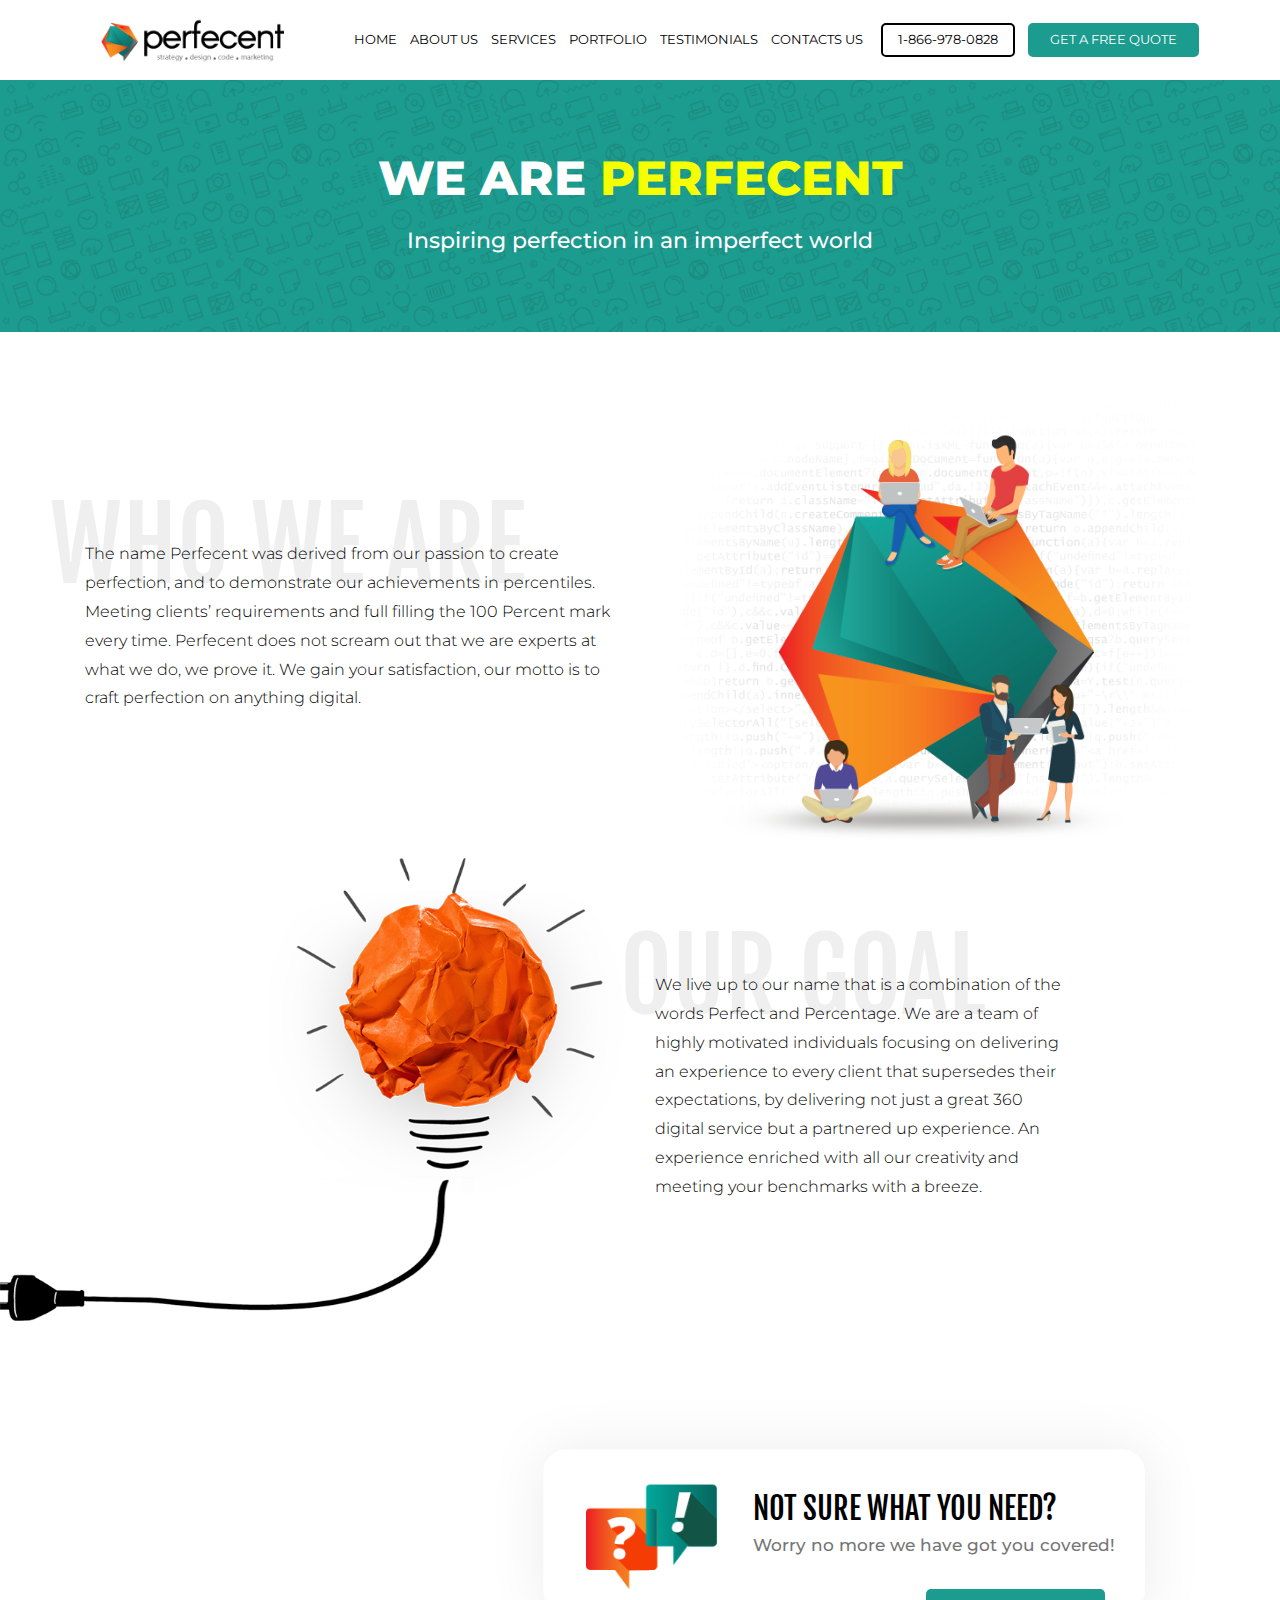
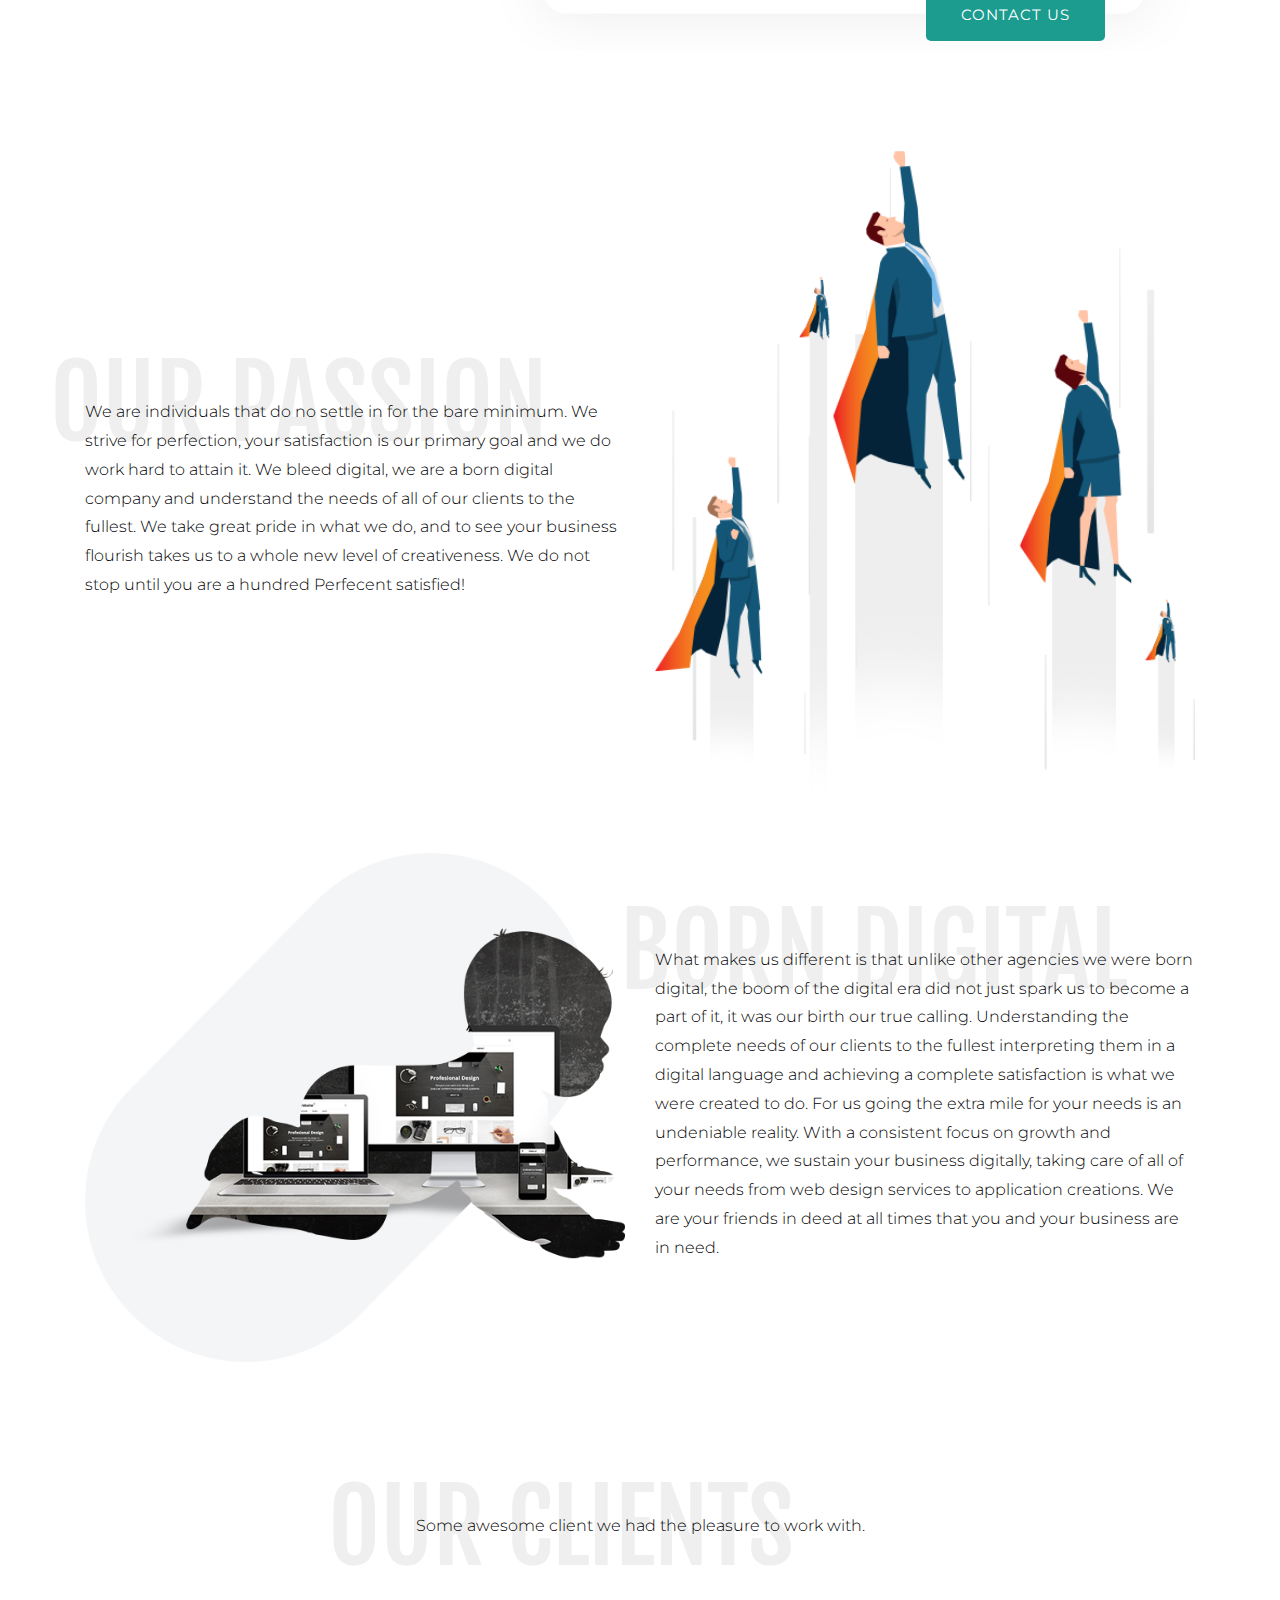
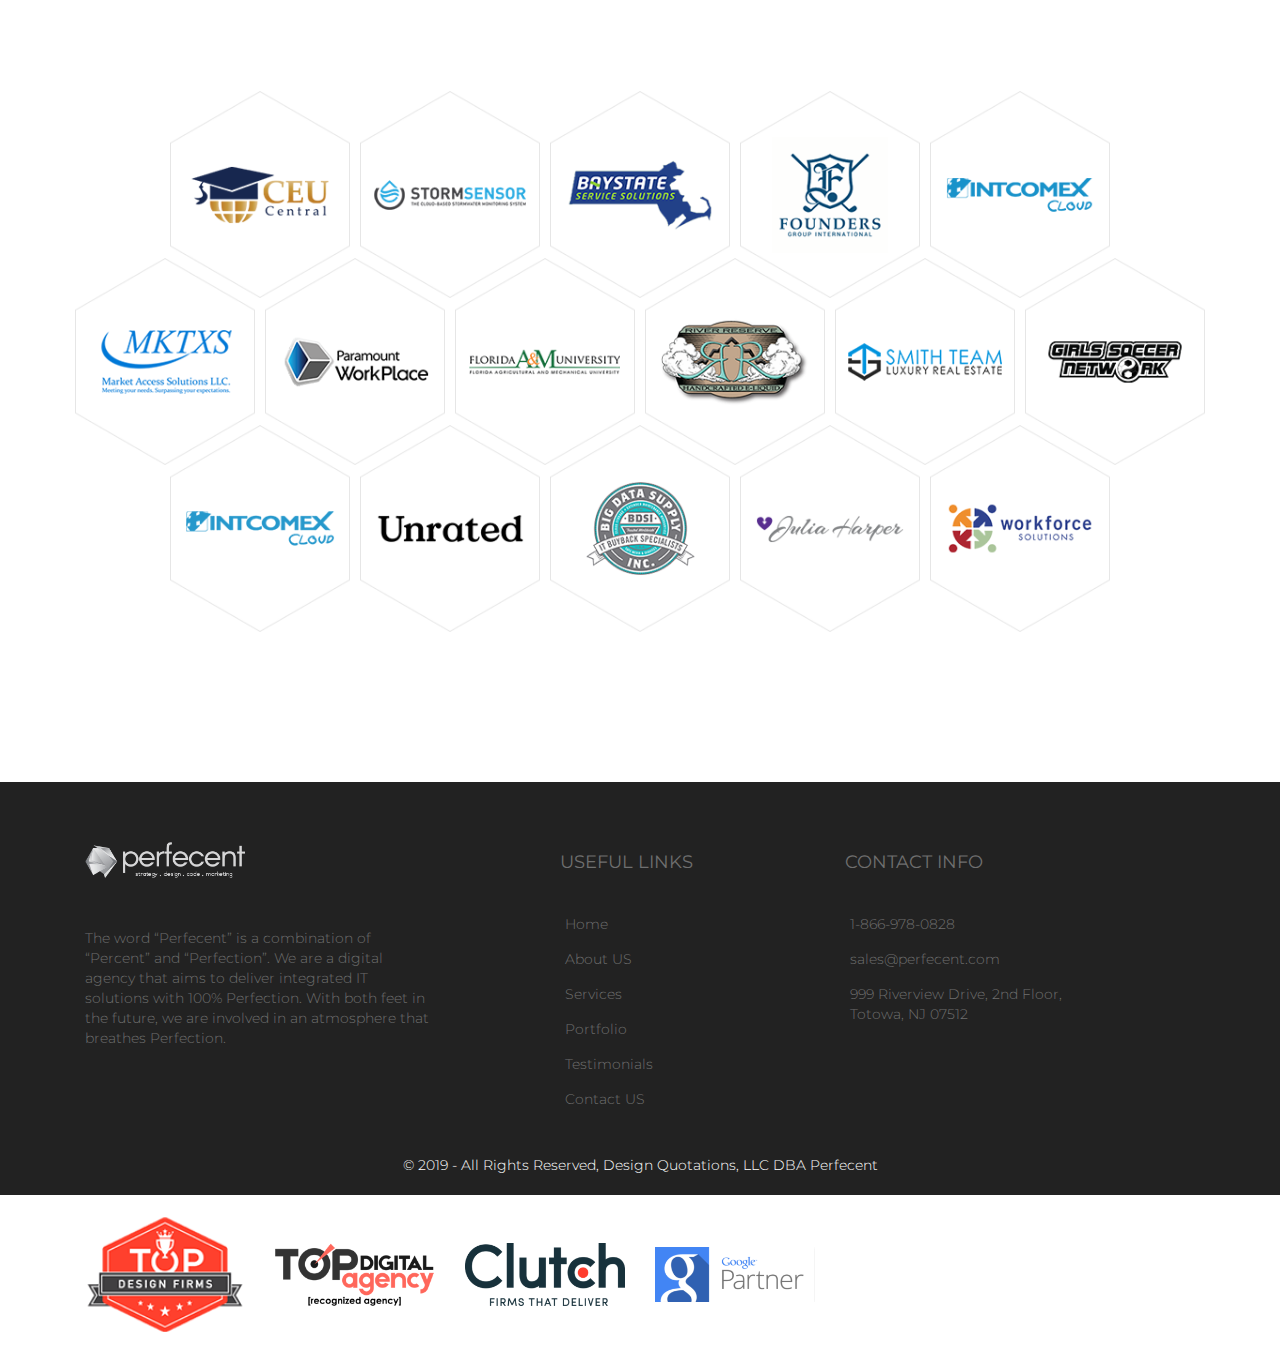
==== commit 35c15bfe: "“message”" ====
--- a/about.html
+++ b/about.html
@@ -33,7 +33,7 @@
 
 <nav class="navbar navbar-expand-lg" id="siteNav">
     <div class="container">
-        <a class="navbar-brand pl-3" href="/"><img src="./img/brand-logo.png"></a>
+        <a class="navbar-brand pl-3" href="https://arman-aleksanyan.github.io/perfecent/"><img src="./img/brand-logo.png"></a>
         <div class="navbar-toggler" data-toggle="collapse" data-target="#navbarNav"
              aria-controls="navbarNav"
              aria-expanded="false"
@@ -44,14 +44,14 @@
         </div>
         <div class="collapse navbar-collapse pr-lg-3" id="navbarNav">
             <ul class="navbar-nav">
-                <li class="nav-item"><a class="nav-link" href="/">HOME</a></li>
-                <li class="nav-item"><a class="nav-link" href="/about">ABOUT US</a></li>
-                <li class="nav-item"><a class="nav-link" href="/services">SERVICES</a></li>
-                <li class="nav-item"><a class="nav-link" href="/portfolio">PORTFOLIO</a></li>
-                <li class="nav-item"><a class="nav-link" href="/testimonials">TESTIMONIALS</a></li>
-                <li class="nav-item"><a class="nav-link" href="/contact">CONTACTS US</a></li>
+                <li class="nav-item"><a class="nav-link" href="https://arman-aleksanyan.github.io/perfecent/">HOME</a></li>
+                <li class="nav-item"><a class="nav-link" href="https://arman-aleksanyan.github.io/perfecent/about">ABOUT US</a></li>
+                <li class="nav-item"><a class="nav-link" href="https://arman-aleksanyan.github.io/perfecent/services">SERVICES</a></li>
+                <li class="nav-item"><a class="nav-link" href="https://arman-aleksanyan.github.io/perfecent/portfolio">PORTFOLIO</a></li>
+                <li class="nav-item"><a class="nav-link" href="https://arman-aleksanyan.github.io/perfecent/testimonials">TESTIMONIALS</a></li>
+                <li class="nav-item"><a class="nav-link" href="https://arman-aleksanyan.github.io/perfecent/contact">CONTACTS US</a></li>
                 <li class="nav-item"><a class="nav-link nav-call-button" href="tel:+" >1-866-978-0828</a></li>
-                <li class="nav-item"><a class="nav-link nav-contact-button" href="/contact">get a free quote</a></li>
+                <li class="nav-item"><a class="nav-link nav-contact-button" href="https://arman-aleksanyan.github.io/perfecent/contact">get a free quote</a></li>
             </ul>
         </div>
     </div>
@@ -106,7 +106,7 @@
                 <h3>NOT SURE WHAT YOU NEED?</h3>
                 <h4>Worry no more we have got you covered!</h4>
             </div>
-            <button class="green-button"  onclick="window.location.href='/contact'"
+            <button class="green-button"  onclick="window.location.href='https://arman-aleksanyan.github.io/perfecent/contact'"
             >contact us</button>
         </div>
     </div>
@@ -188,7 +188,7 @@
     <div class="container">
         <div class="row">
             <div class="col-12 col-sm-4">
-                <a href="/">
+                <a href="https://arman-aleksanyan.github.io/perfecent/">
                     <img src="./img/brand-logo-2.png" alt="brand">
                 </a>
                 <p class="section-info">
@@ -202,17 +202,17 @@
                     USEFUL LINKS
                 </h3>
                 <ul class="list-unstyled">
-                    <li class="d-flex align-items-center"><i class="fas fa-angle-right"></i><a href="/"><p
+                    <li class="d-flex align-items-center"><i class="fas fa-angle-right"></i><a href="https://arman-aleksanyan.github.io/perfecent/"><p
                                     class="section-info">Home</p></a></li>
-                    <li class="d-flex align-items-center"><i class="fas fa-angle-right"></i><a href="/about"><p
+                    <li class="d-flex align-items-center"><i class="fas fa-angle-right"></i><a href="https://arman-aleksanyan.github.io/perfecent/about"><p
                                     class="section-info">About US</p></a></li>
-                    <li class="d-flex align-items-center"><i class="fas fa-angle-right"></i><a href="/services"><p
+                    <li class="d-flex align-items-center"><i class="fas fa-angle-right"></i><a href="https://arman-aleksanyan.github.io/perfecent/services"><p
                                     class="section-info">Services</p></a></li>
-                    <li class="d-flex align-items-center"><i class="fas fa-angle-right"></i><a href="/portfolio"><p
+                    <li class="d-flex align-items-center"><i class="fas fa-angle-right"></i><a href="https://arman-aleksanyan.github.io/perfecent/portfolio"><p
                                     class="section-info">Portfolio</p></a></li>
-                    <li class="d-flex align-items-center"><i class="fas fa-angle-right"></i><a href="/testimonials"><p
+                    <li class="d-flex align-items-center"><i class="fas fa-angle-right"></i><a href="https://arman-aleksanyan.github.io/perfecent/testimonials"><p
                                     class="section-info">Testimonials</p></a></li>
-                    <li class="d-flex align-items-center"><i class="fas fa-angle-right"></i><a href="/contact"><p
+                    <li class="d-flex align-items-center"><i class="fas fa-angle-right"></i><a href="https://arman-aleksanyan.github.io/perfecent/contact"><p
                                     class="section-info">Contact US</p></a></li>
                 </ul>
             </div>
